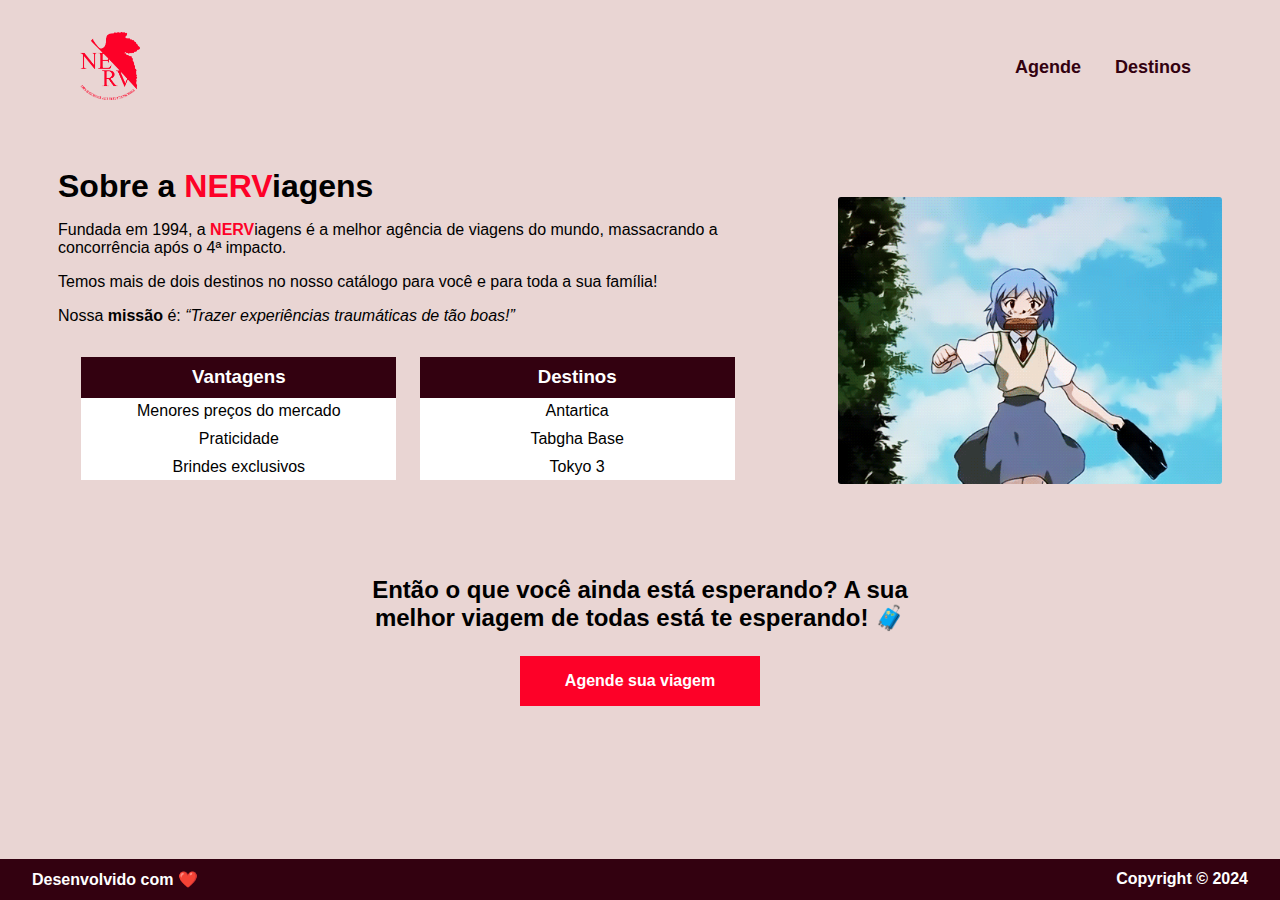
==== index.html @ 3ae7eec0 "fix: organizando a estrutura do projeto e pequenas modificações" ====
<!DOCTYPE html>
<html lang="pt_BR">

<head>
  <meta charset="UTF-8">
  <link rel="icon" type="image/icon type" href="../assets/nervlogo.png" />
  <title>NERViagens</title>
  <link rel="stylesheet" href="../style/style.css" />
</head>

<body>
  <header>
    <div class="logo">
      <a href="index.html">
        <img src="../assets/nervlogo.png" alt="Logo da NERV">
      </a>
    </div>

    <nav class="navbar">
      <a class="navbar-buttons" href="agendamento.html">
        Agende
      </a>
      <a class="navbar-buttons" href="destinos.html">
        Destinos
      </a>
    </nav>
  </header>

  <main>
    <section class="sobre">
      <div class="informacoes">
        <div class="apresentacao">
          <h1>
            Sobre a <span>NERV</span>iagens
          </h1>
          <p>
            Fundada em 1994, a <strong><span>NERV</span></strong>iagens é a melhor agência de viagens do mundo,
            massacrando a concorrência após o 4ª impacto. <br>
          </p>
          <p>
            Temos mais de dois destinos no nosso catálogo para você e para toda a sua família!
          </p>
          <p>
            Nossa <strong>missão</strong> é: <em>“Trazer experiências traumáticas de tão boas!”</em>
          </p>
        </div>
        <div class="lista">
          <div class="lista-vantagem">
            <h3>Vantagens</h3>
            <ul>
              <li>Menores preços do mercado</li>
              <li>Praticidade</li>
              <li>Brindes exclusivos</li>
            </ul>
          </div>
          <div class="lista-destinos">
            <h3>Destinos</h3>
            <ul>
              <li>Antartica</li>
              <li>Tabgha Base</li>
              <li>Tokyo 3</li>
            </ul>
          </div>
        </div>
      </div>
      <img class="gif" src="../assets/rei.gif" alt="Garota correndo com maleta na mão">
    </section>

    <div class="motivacao">
      <h2>
        Então o que você ainda está esperando? A sua melhor viagem de todas está te esperando! 🧳
      </h2>
      <a class="agendamento" href="agendamento.html">
        Agende sua viagem
      </a>
    </div>
  </main>

  <footer class="rodape">
    <p>Desenvolvido com ❤️</p>
    <p>Copyright &#169; 2024</p>
  </footer>
</body>

</html>
---- style/style.css ----
/* Reset CSS */

* {
  margin: 0;
  padding: 0;
  text-decoration: none;
  list-style-type: none;
  box-sizing: border-box;
  font-family: "Inter", sans-serif;
}

/* Outras configs */

::selection {
  color: white;
  background-color: black;
}

/* Header */

header {
  display: flex;
  justify-content: space-between;
  align-items: center;
  padding: 2em 5em;
  background-color: #e9d5d3;
}

.logo img {
  width: 60px;
  cursor: pointer;
}


.navbar {
  display: flex;
  gap: 1em;
}

.navbar-buttons {
  color: #330110;
  transition: linear 0.1s;
  cursor: pointer;
  font-size: 18px;
  font-weight: 700;
  padding: 0.5em;
}

.navbar-buttons:hover {
  box-shadow: 0 -0.15em #330110 inset;
  color: black;
}

/* Main */

body {
  background-color: #e9d5d3;
}

main {
  display: flex;
  flex-direction: column;
  align-items: center;
}

.sobre {
  display: flex;
  justify-content: center;
  align-items: center;
  width: 100%;
  margin: 2em 0 0;
}

.informacoes {
  display: flex;
  flex-direction: column;
  width: 700px;
}

.apresentacao {
  display: flex;
  flex-direction: column;
  gap: 1em;
  font-weight: 500;
}

span {
  color: #fd0128;
  font-style: bold;
}

.lista {
  margin: 2em 0;
  display: flex;
  justify-content: space-evenly;
}

.lista-vantagem,
.lista-destinos {
  width: 45%;
}

.lista-vantagem h3,
.lista-destinos h3 {
  text-align: center;
  padding: 0.5em;
  color: white;
  background-color: #330110;
}

.lista-vantagem li,
.lista-destinos li {
  text-align: center;
  padding: 0.3em;
  background-color: white;
  font-weight: 500;
}

.gif {
  width: 30%;
  height: 30%;
  border-radius: 3px;
  margin-left: 5em;
}

.motivacao {
  margin-top: 4em;
  width: 600px;
  display: flex;
  flex-direction: column;
  justify-content: center;
}

.motivacao h2 {
  text-align: center;
  margin-bottom: 1em;
}

.agendamento {
  padding: 1em 0;
  border: none;
  background-color: #fd0128;
  font-weight: 700;
  color: white;
  font-size: 16px;
  width: 40%;
  align-self: center;
  transition: linear 0.1s;
  cursor: pointer;
  text-align: center;
}

.agendamento:hover {
  background-color: #a70019;
}

/* Footer */

.rodape {
  display: flex;
  justify-content: space-between;
  width: 100%;
  padding: 0.7em 2em;
  font-weight: bold;
  font-size: 1em;
  background-color: #330110;
  color: white;
  position: fixed;
  bottom: 0;
}
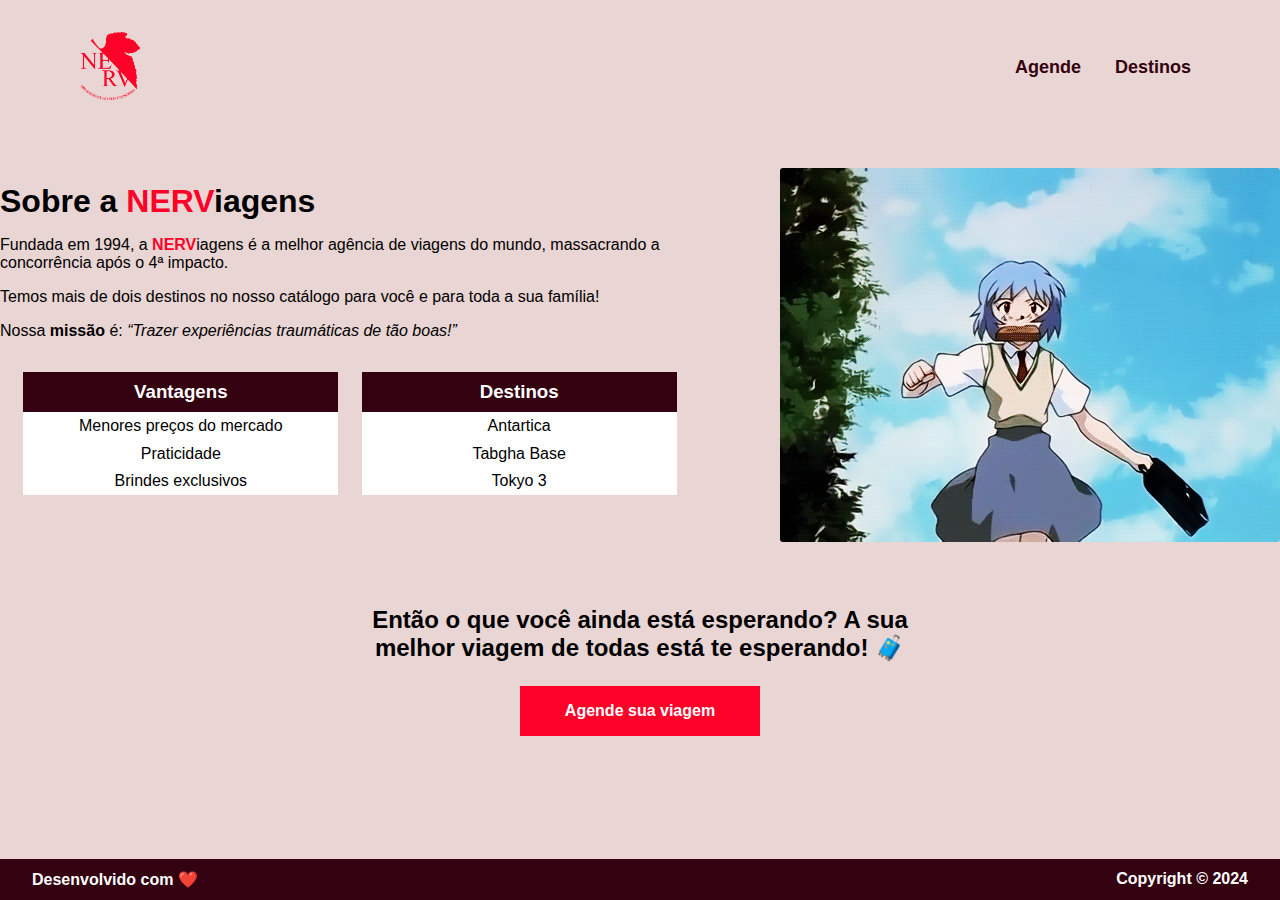
==== commit 5cbe79bd: "fix: ajustando nomeações e estrutura" ====
--- a/index.html
+++ b/index.html
@@ -5,31 +5,29 @@
   <meta charset="UTF-8">
   <link rel="icon" type="image/icon type" href="../assets/nervlogo.png" />
   <title>NERViagens</title>
-  <link rel="stylesheet" href="../style/style.css" />
+  <link rel="stylesheet" href="../styles/style.css" />
 </head>
 
 <body>
-  <header>
-    <div class="logo">
-      <a href="index.html">
-        <img src="../assets/nervlogo.png" alt="Logo da NERV">
-      </a>
-    </div>
+  <header class="cabecalho">
+    <a href="index.html">
+      <img class="cabecalho-logo" src="../assets/nervlogo.png" alt="Logo da NERV">
+    </a>
 
-    <nav class="navbar">
-      <a class="navbar-buttons" href="agendamento.html">
+    <nav class="cabecalho-menu">
+      <a class="cabecalho-menu-botao" href="agendamento.html">
         Agende
       </a>
-      <a class="navbar-buttons" href="destinos.html">
+      <a class="cabecalho-menu-botao" href="destinos.html">
         Destinos
       </a>
     </nav>
   </header>
 
-  <main>
-    <section class="sobre">
-      <div class="informacoes">
-        <div class="apresentacao">
+  <main class="principal">
+    <section class="principal-sobre">
+      <div class="principal-sobre-informacoes">
+        <div class="principal-sobre-informacoes-apresentacao">
           <h1>
             Sobre a <span>NERV</span>iagens
           </h1>
@@ -44,8 +42,8 @@
             Nossa <strong>missão</strong> é: <em>“Trazer experiências traumáticas de tão boas!”</em>
           </p>
         </div>
-        <div class="lista">
-          <div class="lista-vantagem">
+        <div class="principal-sobre-informacoes-lista">
+          <div class="principal-sobre-informacoes-lista-vantagem">
             <h3>Vantagens</h3>
             <ul>
               <li>Menores preços do mercado</li>
@@ -53,7 +51,7 @@
               <li>Brindes exclusivos</li>
             </ul>
           </div>
-          <div class="lista-destinos">
+          <div class="principal-sobre-informacoes-lista-destinos">
             <h3>Destinos</h3>
             <ul>
               <li>Antartica</li>
@@ -63,14 +61,14 @@
           </div>
         </div>
       </div>
-      <img class="gif" src="../assets/rei.gif" alt="Garota correndo com maleta na mão">
+      <img class="principal-sobre-gif" src="../assets/rei.gif" alt="Garota correndo com maleta na mão">
     </section>
 
-    <div class="motivacao">
+    <div class="principal-chamada">
       <h2>
         Então o que você ainda está esperando? A sua melhor viagem de todas está te esperando! 🧳
       </h2>
-      <a class="agendamento" href="agendamento.html">
+      <a class="principal-chamada-agendar" href="agendamento.html">
         Agende sua viagem
       </a>
     </div>
--- a/styles/style.css
+++ b/styles/style.css
@@ -0,0 +1,168 @@
+/* Reset CSS */
+
+* {
+  margin: 0;
+  padding: 0;
+  text-decoration: none;
+  list-style-type: none;
+  box-sizing: border-box;
+  font-family: "Inter", sans-serif;
+}
+
+/* Configs */
+
+::selection {
+  color: white;
+  background-color: black;
+}
+
+/* Header */
+
+.cabecalho {
+  display: flex;
+  justify-content: space-between;
+  align-items: center;
+  padding: 2em 5em;
+  background-color: #e9d5d3;
+}
+
+.cabecalho-logo {
+  width: 60px;
+  cursor: pointer;
+}
+
+.cabecalho-menu {
+  display: flex;
+  gap: 1em;
+}
+
+.cabecalho-menu-botao {
+  color: #330110;
+  transition: linear 0.1s;
+  cursor: pointer;
+  font-size: 18px;
+  font-weight: 700;
+  padding: 0.5em;
+}
+
+.cabecalho-menu-botao:hover {
+  box-shadow: 0 -0.15em #330110 inset;
+  color: black;
+}
+
+/* Main */
+
+body {
+  background-color: #e9d5d3;
+}
+
+.principal {
+  display: flex;
+  flex-direction: column;
+  align-items: center;
+}
+
+.principal-sobre {
+  display: flex;
+  justify-content: center;
+  align-items: center;
+  width: 100%;
+  padding: 2em 0 0;
+  gap: 5em;
+}
+
+.principal-sobre-informacoes {
+  display: flex;
+  flex-direction: column;
+  width: 700px;
+}
+
+.principal-sobre-informacoes-apresentacao {
+  display: flex;
+  flex-direction: column;
+  gap: 1em;
+  font-weight: 500;
+}
+
+span {
+  color: #fd0128;
+  font-style: bold;
+}
+
+.principal-sobre-informacoes-lista {
+  padding: 2em 0;
+  display: flex;
+  justify-content: space-evenly;
+}
+
+.principal-sobre-informacoes-lista-vantagem,
+.principal-sobre-informacoes-lista-destinos {
+  width: 45%;
+}
+
+.principal-sobre-informacoes-lista-vantagem h3,
+.principal-sobre-informacoes-lista-destinos h3 {
+  text-align: center;
+  padding: 0.5em;
+  color: white;
+  background-color: #330110;
+}
+
+.principal-sobre-informacoes-lista-vantagem li,
+.principal-sobre-informacoes-lista-destinos li {
+  text-align: center;
+  padding: 0.3em;
+  background-color: white;
+  font-weight: 500;
+}
+
+.principal-sobre-gif {
+  min-width: 30%;
+  border-radius: 3px;
+}
+
+.principal-chamada {
+  padding-top: 4em;
+  width: 600px;
+  display: flex;
+  flex-direction: column;
+  justify-content: center;
+}
+
+.principal-chamada h2 {
+  text-align: center;
+  padding-bottom: 1em;
+}
+
+.principal-chamada-agendar {
+  padding: 1em 0;
+  border: none;
+  background-color: #fd0128;
+  font-weight: 700;
+  color: white;
+  font-size: 16px;
+  width: 40%;
+  align-self: center;
+  transition: linear 0.1s;
+  cursor: pointer;
+  text-align: center;
+}
+
+.principal-chamada-agendar:hover {
+  background-color: #a70019;
+}
+
+/* Footer */
+
+.rodape {
+  display: flex;
+  justify-content: space-between;
+  width: 100%;
+  padding: 0.7em 2em;
+  font-weight: bold;
+  font-size: 1em;
+  background-color: #330110;
+  color: white;
+  position: fixed;
+  bottom: 0;
+}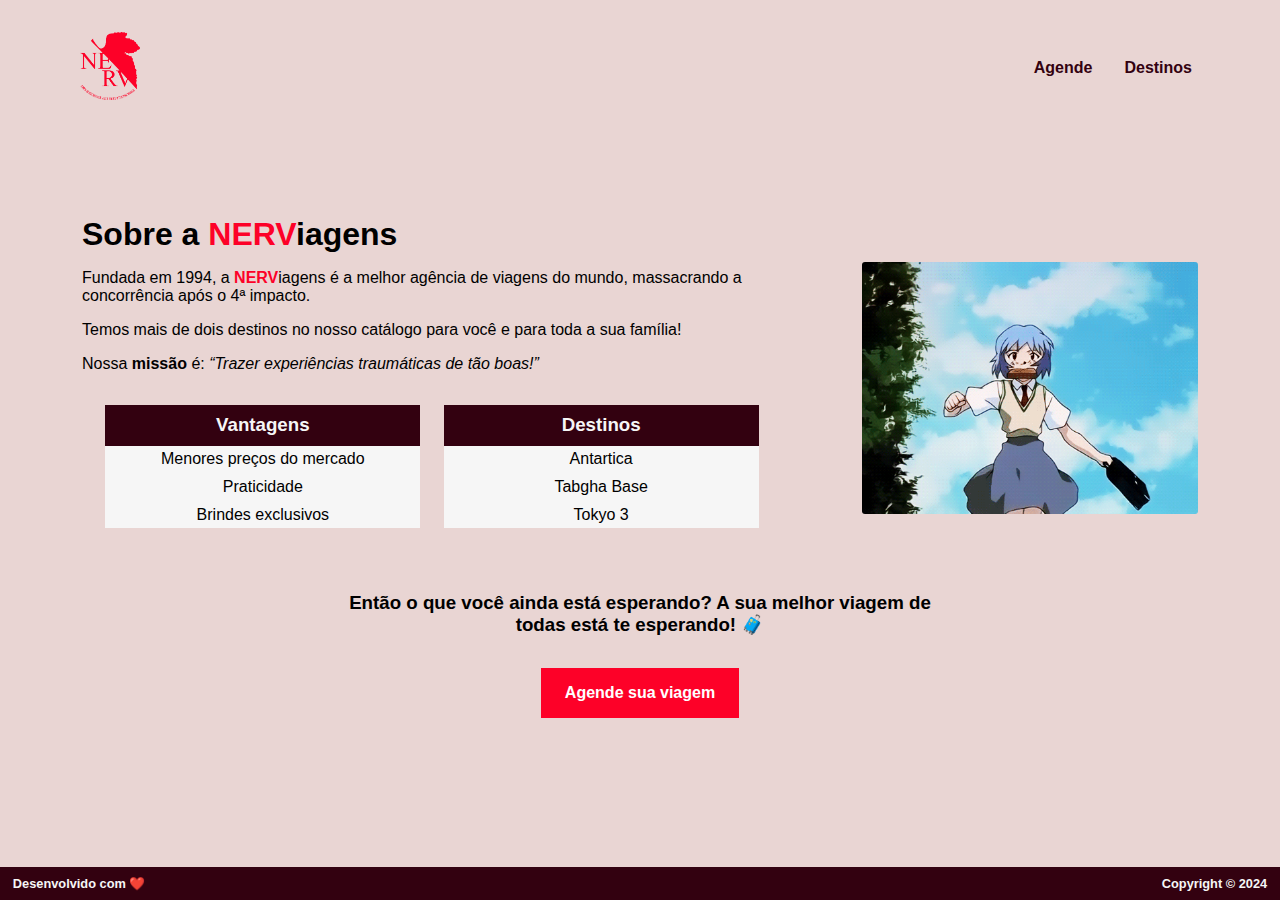
==== commit 4447282a: "feat: adicionando responsividade para os textos" ====
--- a/index.html
+++ b/index.html
@@ -65,9 +65,9 @@
     </section>
 
     <div class="principal-chamada">
-      <h2>
+      <h3>
         Então o que você ainda está esperando? A sua melhor viagem de todas está te esperando! 🧳
-      </h2>
+      </h3>
       <a class="principal-chamada-agendar" href="agendamento.html">
         Agende sua viagem
       </a>
--- a/styles/style.css
+++ b/styles/style.css
@@ -1,3 +1,20 @@
+/* Configs */
+
+:root {
+  --cor-primaria: #e9d5d3;
+  --cor-secundária: #330110;
+  --cor-terciaria: #fd0128;
+  --cor-quaternaria: #f6f6f6;
+  --cor-quinaria: #000000;
+  
+  --fonte-principal: "Inter", sans-serif;
+}
+
+::selection {
+  color: var(--cor-quaternaria);
+  background-color: var(--cor-quinaria);
+}
+
 /* Reset CSS */
 
 * {
@@ -6,14 +23,7 @@
   text-decoration: none;
   list-style-type: none;
   box-sizing: border-box;
-  font-family: "Inter", sans-serif;
-}
-
-/* Configs */
-
-::selection {
-  color: white;
-  background-color: black;
+  font-family: var(--fonte-principal);
 }
 
 /* Header */
@@ -23,51 +33,51 @@
   justify-content: space-between;
   align-items: center;
   padding: 2em 5em;
-  background-color: #e9d5d3;
+  background-color: var(--cor-primaria);
 }
 
 .cabecalho-logo {
-  width: 60px;
+  width: 3.75rem;
   cursor: pointer;
 }
 
 .cabecalho-menu {
   display: flex;
-  gap: 1em;
+  gap: 1rem;
 }
 
 .cabecalho-menu-botao {
-  color: #330110;
+  color: var(--cor-secundária);
   transition: linear 0.1s;
   cursor: pointer;
-  font-size: 18px;
+  font-size: 1rem;
   font-weight: 700;
   padding: 0.5em;
 }
 
 .cabecalho-menu-botao:hover {
-  box-shadow: 0 -0.15em #330110 inset;
+  box-shadow: 0 -0.15em var(--cor-secundária) inset;
   color: black;
 }
 
 /* Main */
 
 body {
-  background-color: #e9d5d3;
+  background-color: var(--cor-primaria);
+  height: 100vh;
 }
 
 .principal {
   display: flex;
   flex-direction: column;
   align-items: center;
+  margin: 5em;
 }
 
 .principal-sobre {
   display: flex;
   justify-content: center;
   align-items: center;
-  width: 100%;
-  padding: 2em 0 0;
   gap: 5em;
 }
 
@@ -85,7 +95,7 @@
 }
 
 span {
-  color: #fd0128;
+  color: var(--cor-terciaria);
   font-style: bold;
 }
 
@@ -104,48 +114,48 @@
 .principal-sobre-informacoes-lista-destinos h3 {
   text-align: center;
   padding: 0.5em;
-  color: white;
-  background-color: #330110;
+  color: var(--cor-quaternaria);
+  background-color: var(--cor-secundária);
 }
 
 .principal-sobre-informacoes-lista-vantagem li,
 .principal-sobre-informacoes-lista-destinos li {
   text-align: center;
   padding: 0.3em;
-  background-color: white;
+  background-color: var(--cor-quaternaria);
   font-weight: 500;
 }
 
 .principal-sobre-gif {
-  min-width: 30%;
+  width: 30%;
   border-radius: 3px;
 }
 
 .principal-chamada {
-  padding-top: 4em;
+  padding-top: 2em;
   width: 600px;
   display: flex;
   flex-direction: column;
   justify-content: center;
 }
 
-.principal-chamada h2 {
+.principal-chamada {
+  display: flex;
+  justify-content: center;
+  align-items: center;
   text-align: center;
+  gap: 2em;
   padding-bottom: 1em;
 }
 
 .principal-chamada-agendar {
-  padding: 1em 0;
-  border: none;
-  background-color: #fd0128;
+  padding: 1em 1.5em;
+  background-color: var(--cor-terciaria);
   font-weight: 700;
   color: white;
-  font-size: 16px;
-  width: 40%;
-  align-self: center;
+  font-size: 1rem;
   transition: linear 0.1s;
   cursor: pointer;
-  text-align: center;
 }
 
 .principal-chamada-agendar:hover {
@@ -158,11 +168,11 @@
   display: flex;
   justify-content: space-between;
   width: 100%;
-  padding: 0.7em 2em;
+  padding: 0.7em 1em;
   font-weight: bold;
-  font-size: 1em;
-  background-color: #330110;
-  color: white;
+  font-size: 0.8rem;
+  background-color: var(--cor-secundária);
+  color: var(--cor-quaternaria);
   position: fixed;
   bottom: 0;
 }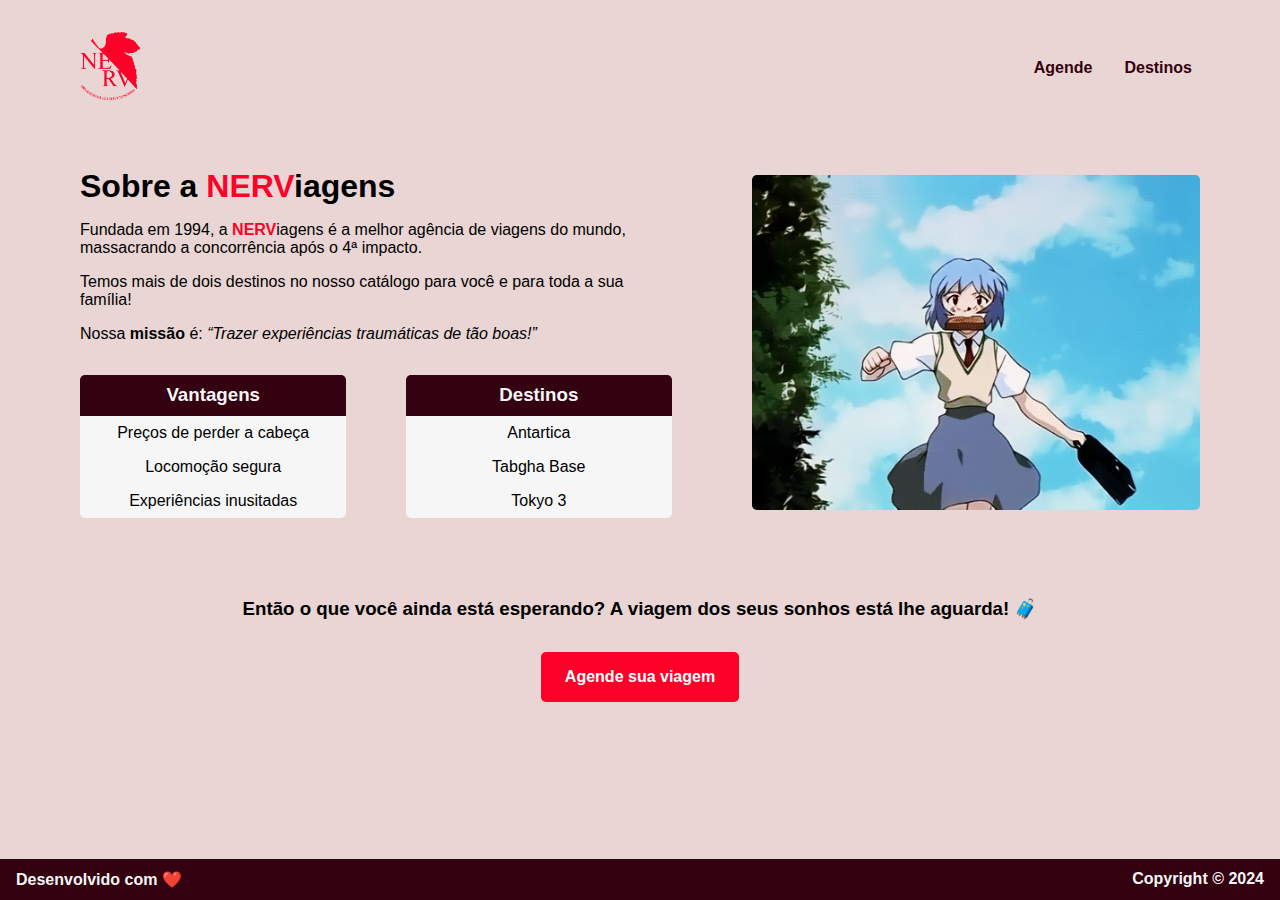
==== commit 7dabeb96: "feat: add responsividade total" ====
--- a/index.html
+++ b/index.html
@@ -3,6 +3,7 @@
 
 <head>
   <meta charset="UTF-8">
+  <meta name="viewport" content="width=device-width, initial-scale=1.0">
   <link rel="icon" type="image/icon type" href="../assets/nervlogo.png" />
   <title>NERViagens</title>
   <link rel="stylesheet" href="../styles/style.css" />
@@ -45,19 +46,15 @@
         <div class="principal-sobre-informacoes-lista">
           <div class="principal-sobre-informacoes-lista-vantagem">
             <h3>Vantagens</h3>
-            <ul>
-              <li>Menores preços do mercado</li>
-              <li>Praticidade</li>
-              <li>Brindes exclusivos</li>
-            </ul>
+            <p>Preços de perder a cabeça</p>
+            <p>Locomoção segura</p>
+            <p>Experiências inusitadas</p>
           </div>
           <div class="principal-sobre-informacoes-lista-destinos">
             <h3>Destinos</h3>
-            <ul>
-              <li>Antartica</li>
-              <li>Tabgha Base</li>
-              <li>Tokyo 3</li>
-            </ul>
+            <p>Antartica</p>
+            <p>Tabgha Base</p>
+            <p>Tokyo 3</p>
           </div>
         </div>
       </div>
@@ -66,7 +63,7 @@
 
     <div class="principal-chamada">
       <h3>
-        Então o que você ainda está esperando? A sua melhor viagem de todas está te esperando! 🧳
+        Então o que você ainda está esperando? A viagem dos seus sonhos está lhe aguarda! 🧳
       </h3>
       <a class="principal-chamada-agendar" href="agendamento.html">
         Agende sua viagem
--- a/styles/style.css
+++ b/styles/style.css
@@ -6,7 +6,7 @@
   --cor-terciaria: #fd0128;
   --cor-quaternaria: #f6f6f6;
   --cor-quinaria: #000000;
-  
+
   --fonte-principal: "Inter", sans-serif;
 }
 
@@ -18,12 +18,24 @@
 /* Reset CSS */
 
 * {
+  text-decoration: none;
+  list-style-type: none;
   margin: 0;
   padding: 0;
-  text-decoration: none;
-  list-style-type: none;
   box-sizing: border-box;
   font-family: var(--fonte-principal);
+  transition: linear 0.1s;
+}
+
+html {
+  height: 100%;
+}
+
+body {
+  background-color: var(--cor-primaria);
+  display: flex;
+  flex-direction: column;
+  min-height: 100%;
 }
 
 /* Header */
@@ -48,7 +60,6 @@
 
 .cabecalho-menu-botao {
   color: var(--cor-secundária);
-  transition: linear 0.1s;
   cursor: pointer;
   font-size: 1rem;
   font-weight: 700;
@@ -62,47 +73,42 @@
 
 /* Main */
 
-body {
-  background-color: var(--cor-primaria);
-  height: 100vh;
-}
-
 .principal {
   display: flex;
-  flex-direction: column;
-  align-items: center;
-  margin: 5em;
+  align-items: center;
+  flex-direction: column;
+  padding: 2rem 5rem;
+  flex-grow: 1;
+  gap: 5rem;
 }
 
 .principal-sobre {
   display: flex;
-  justify-content: center;
-  align-items: center;
-  gap: 5em;
+  align-items: center;
+  gap: 5rem;
 }
 
 .principal-sobre-informacoes {
   display: flex;
   flex-direction: column;
-  width: 700px;
+  gap: 2rem;
 }
 
 .principal-sobre-informacoes-apresentacao {
   display: flex;
   flex-direction: column;
-  gap: 1em;
+  gap: 1rem;
   font-weight: 500;
 }
 
 span {
   color: var(--cor-terciaria);
-  font-style: bold;
+  font-weight: 700;
 }
 
 .principal-sobre-informacoes-lista {
-  padding: 2em 0;
-  display: flex;
-  justify-content: space-evenly;
+  display: flex;
+  justify-content: space-between;
 }
 
 .principal-sobre-informacoes-lista-vantagem,
@@ -113,39 +119,37 @@
 .principal-sobre-informacoes-lista-vantagem h3,
 .principal-sobre-informacoes-lista-destinos h3 {
   text-align: center;
-  padding: 0.5em;
+  padding: 0.5em 0;
   color: var(--cor-quaternaria);
+  border-radius: 5px 5px 0 0;
   background-color: var(--cor-secundária);
 }
 
-.principal-sobre-informacoes-lista-vantagem li,
-.principal-sobre-informacoes-lista-destinos li {
+.principal-sobre-informacoes-lista-vantagem p,
+.principal-sobre-informacoes-lista-destinos p {
   text-align: center;
-  padding: 0.3em;
+  padding: 0.5em 1.5em;
   background-color: var(--cor-quaternaria);
   font-weight: 500;
 }
 
+.principal-sobre-informacoes-lista-vantagem p:nth-child(4),
+.principal-sobre-informacoes-lista-destinos p:nth-child(4) {
+  border-radius: 0 0 5px 5px;
+}
+
 .principal-sobre-gif {
-  width: 30%;
-  border-radius: 3px;
+  width: 40%;
+  border-radius: 5px;
 }
 
 .principal-chamada {
-  padding-top: 2em;
-  width: 600px;
-  display: flex;
-  flex-direction: column;
-  justify-content: center;
-}
-
-.principal-chamada {
-  display: flex;
+  display: flex;
+  flex-direction: column;
   justify-content: center;
   align-items: center;
   text-align: center;
   gap: 2em;
-  padding-bottom: 1em;
 }
 
 .principal-chamada-agendar {
@@ -154,8 +158,8 @@
   font-weight: 700;
   color: white;
   font-size: 1rem;
-  transition: linear 0.1s;
   cursor: pointer;
+  border-radius: 5px;
 }
 
 .principal-chamada-agendar:hover {
@@ -167,12 +171,74 @@
 .rodape {
   display: flex;
   justify-content: space-between;
+  flex-shrink: 0;
   width: 100%;
   padding: 0.7em 1em;
   font-weight: bold;
-  font-size: 0.8rem;
+  font-size: 1rem;
   background-color: var(--cor-secundária);
   color: var(--cor-quaternaria);
-  position: fixed;
-  bottom: 0;
+}
+
+/* Responsividade */
+
+@media (max-width: 1230px) {
+  .principal-sobre {
+    flex-direction: column;
+    gap: 2rem;
+  }
+
+  .principal-sobre-gif {
+    width: 50%;
+    min-width: 50%;
+  }
+
+  .principal-sobre-informacoes-lista-vantagem,
+  .principal-sobre-informacoes-lista-destinos {
+    width: 47%;
+  }
+
+  .principal {
+    gap: 4rem;
+    padding: 1rem 3rem 3rem;
+  }
+
+  .cabecalho-menu-botao {
+    color: var(--cor-quaternaria);
+    border-radius: 3px;
+    padding: 1rem 1.5rem;
+    background-color: #330110;
+  }
+}
+
+@media (max-width: 700px) {
+  .principal-sobre-informacoes-lista {
+    flex-direction: column;
+    gap: 2rem;
+    align-items: center;
+  }
+
+  .principal-sobre-informacoes-lista-vantagem,
+  .principal-sobre-informacoes-lista-destinos {
+    width: 100%;
+  }
+
+  .principal-sobre-gif {
+    width: 100%;
+  }
+}
+
+@media (max-width: 500px) {
+  .cabecalho-logo {
+    display: none;
+  }
+
+  .cabecalho-menu {
+    gap: 2rem;
+  }
+
+  .cabecalho {
+    justify-content: center;
+    padding: 3rem 5rem 2rem 5rem;
+  }
 }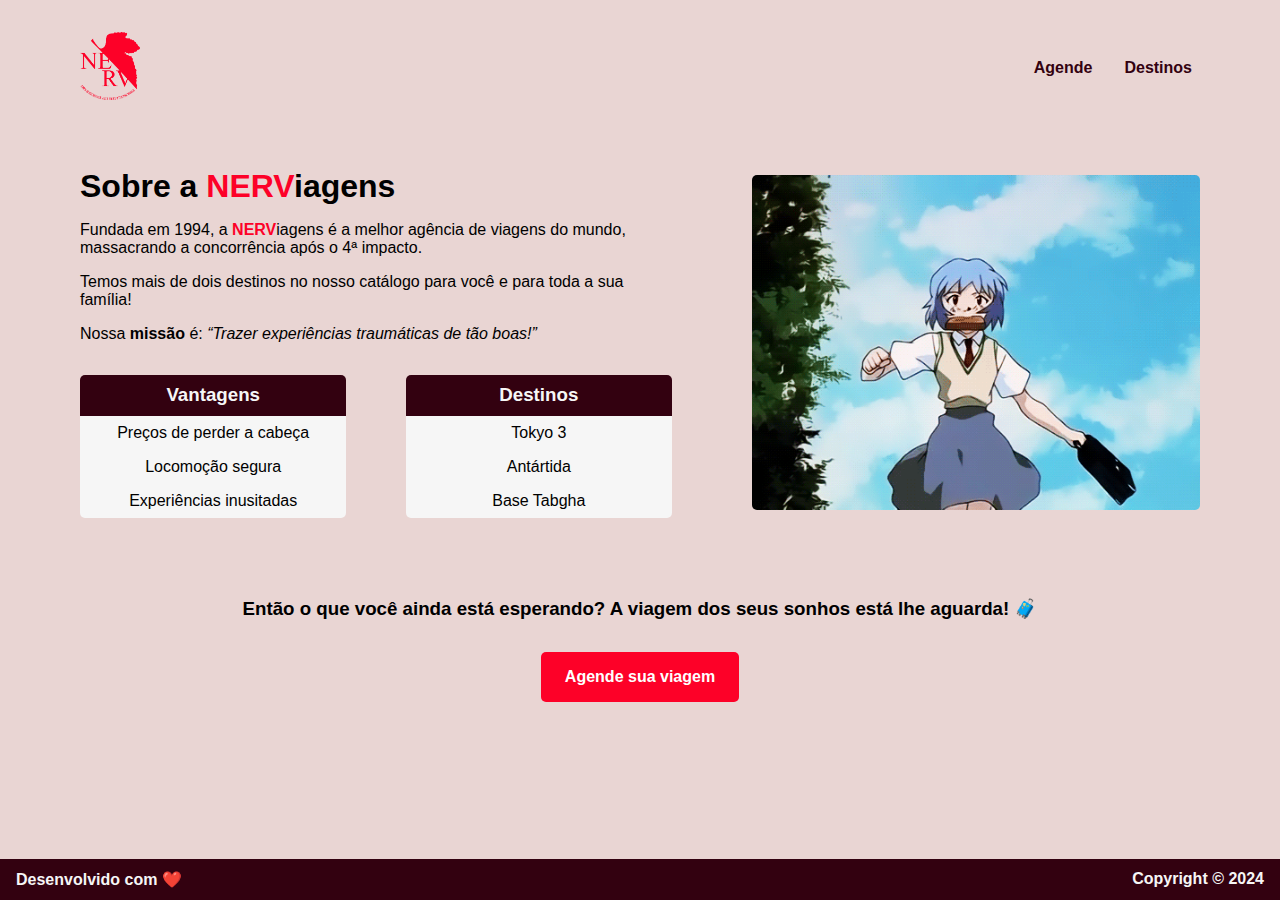
==== commit 35a7b109: "fix: add prettier and formating the code" ====
--- a/index.html
+++ b/index.html
@@ -1,80 +1,84 @@
 <!DOCTYPE html>
 <html lang="pt_BR">
+  <head>
+    <meta charset="UTF-8" />
+    <meta name="viewport" content="width=device-width, initial-scale=1.0" />
+    <link rel="icon" type="image/icon type" href="../assets/nervlogo.png" />
+    <title>NERViagens</title>
+    <link rel="stylesheet" href="../styles/style.css" />
+  </head>
 
-<head>
-  <meta charset="UTF-8">
-  <meta name="viewport" content="width=device-width, initial-scale=1.0">
-  <link rel="icon" type="image/icon type" href="../assets/nervlogo.png" />
-  <title>NERViagens</title>
-  <link rel="stylesheet" href="../styles/style.css" />
-</head>
+  <body>
+    <header class="cabecalho">
+      <a href="index.html">
+        <img
+          class="cabecalho-logo"
+          src="../assets/nervlogo.png"
+          alt="Logo da NERV"
+        />
+      </a>
 
-<body>
-  <header class="cabecalho">
-    <a href="index.html">
-      <img class="cabecalho-logo" src="../assets/nervlogo.png" alt="Logo da NERV">
-    </a>
+      <nav class="cabecalho-menu">
+        <a class="cabecalho-menu-botao" href="agendamento.html"> Agende </a>
+        <a class="cabecalho-menu-botao" href="destinos.html"> Destinos </a>
+      </nav>
+    </header>
 
-    <nav class="cabecalho-menu">
-      <a class="cabecalho-menu-botao" href="agendamento.html">
-        Agende
-      </a>
-      <a class="cabecalho-menu-botao" href="destinos.html">
-        Destinos
-      </a>
-    </nav>
-  </header>
-
-  <main class="principal">
-    <section class="principal-sobre">
-      <div class="principal-sobre-informacoes">
-        <div class="principal-sobre-informacoes-apresentacao">
-          <h1>
-            Sobre a <span>NERV</span>iagens
-          </h1>
-          <p>
-            Fundada em 1994, a <strong><span>NERV</span></strong>iagens é a melhor agência de viagens do mundo,
-            massacrando a concorrência após o 4ª impacto. <br>
-          </p>
-          <p>
-            Temos mais de dois destinos no nosso catálogo para você e para toda a sua família!
-          </p>
-          <p>
-            Nossa <strong>missão</strong> é: <em>“Trazer experiências traumáticas de tão boas!”</em>
-          </p>
-        </div>
-        <div class="principal-sobre-informacoes-lista">
-          <div class="principal-sobre-informacoes-lista-vantagem">
-            <h3>Vantagens</h3>
-            <p>Preços de perder a cabeça</p>
-            <p>Locomoção segura</p>
-            <p>Experiências inusitadas</p>
+    <main class="principal">
+      <section class="principal-sobre">
+        <div class="principal-sobre-informacoes">
+          <div class="principal-sobre-informacoes-apresentacao">
+            <h1>Sobre a <span>NERV</span>iagens</h1>
+            <p>
+              Fundada em 1994, a <strong><span>NERV</span></strong
+              >iagens é a melhor agência de viagens do mundo, massacrando a
+              concorrência após o 4ª impacto. <br />
+            </p>
+            <p>
+              Temos mais de dois destinos no nosso catálogo para você e para
+              toda a sua família!
+            </p>
+            <p>
+              Nossa <strong>missão</strong> é:
+              <em>“Trazer experiências traumáticas de tão boas!”</em>
+            </p>
           </div>
-          <div class="principal-sobre-informacoes-lista-destinos">
-            <h3>Destinos</h3>
-            <p>Antartica</p>
-            <p>Tabgha Base</p>
-            <p>Tokyo 3</p>
+          <div class="principal-sobre-informacoes-lista">
+            <div class="principal-sobre-informacoes-lista-vantagem">
+              <h3>Vantagens</h3>
+              <p>Preços de perder a cabeça</p>
+              <p>Locomoção segura</p>
+              <p>Experiências inusitadas</p>
+            </div>
+            <div class="principal-sobre-informacoes-lista-destinos">
+              <h3>Destinos</h3>
+              <p>Tokyo 3</p>
+              <p>Antártida</p>
+              <p>Base Tabgha</p>
+            </div>
           </div>
         </div>
+        <img
+          class="principal-sobre-gif"
+          src="../assets/rei.gif"
+          alt="Garota correndo com maleta na mão"
+        />
+      </section>
+
+      <div class="principal-chamada">
+        <h3>
+          Então o que você ainda está esperando? A viagem dos seus sonhos está
+          lhe aguarda! 🧳
+        </h3>
+        <a class="principal-chamada-agendar" href="agendamento.html">
+          Agende sua viagem
+        </a>
       </div>
-      <img class="principal-sobre-gif" src="../assets/rei.gif" alt="Garota correndo com maleta na mão">
-    </section>
+    </main>
 
-    <div class="principal-chamada">
-      <h3>
-        Então o que você ainda está esperando? A viagem dos seus sonhos está lhe aguarda! 🧳
-      </h3>
-      <a class="principal-chamada-agendar" href="agendamento.html">
-        Agende sua viagem
-      </a>
-    </div>
-  </main>
-
-  <footer class="rodape">
-    <p>Desenvolvido com ❤️</p>
-    <p>Copyright &#169; 2024</p>
-  </footer>
-</body>
-
-</html>+    <footer class="rodape">
+      <p>Desenvolvido com ❤️</p>
+      <p>Copyright &#169; 2024</p>
+    </footer>
+  </body>
+</html>
